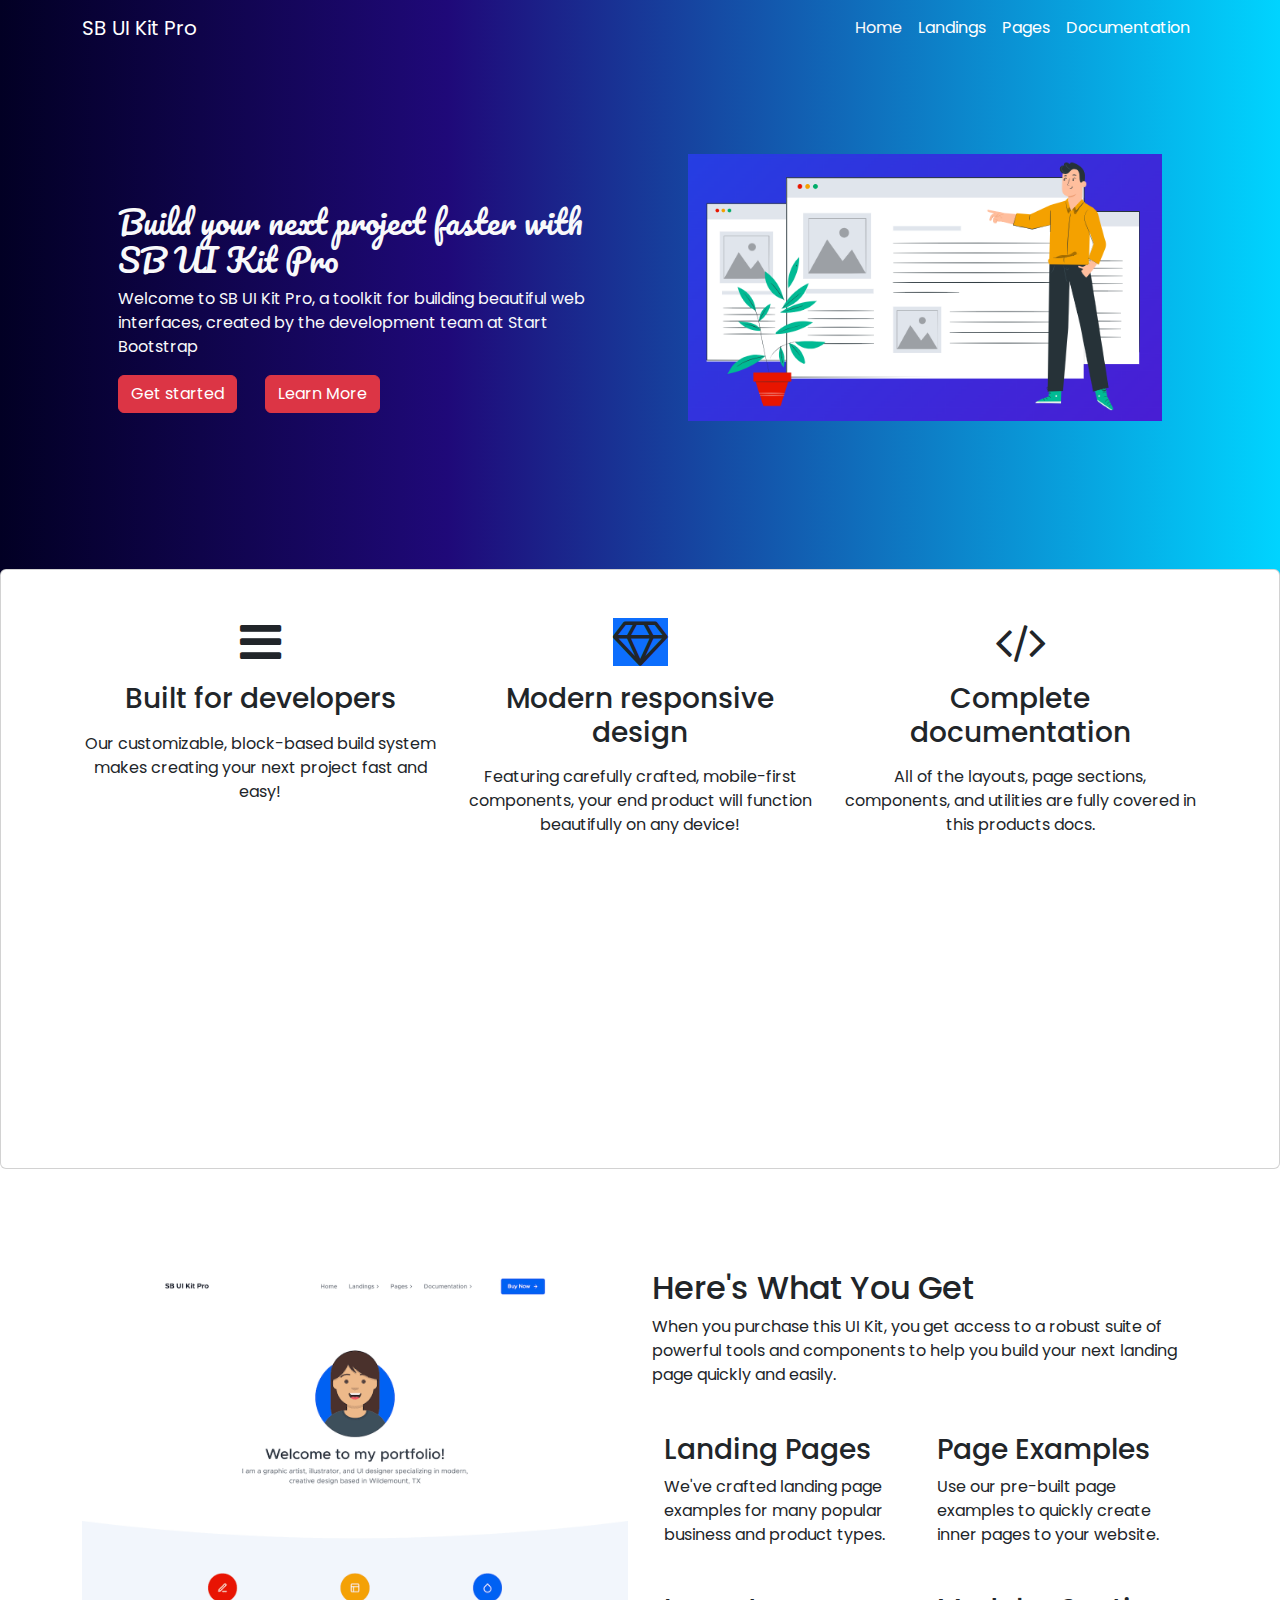
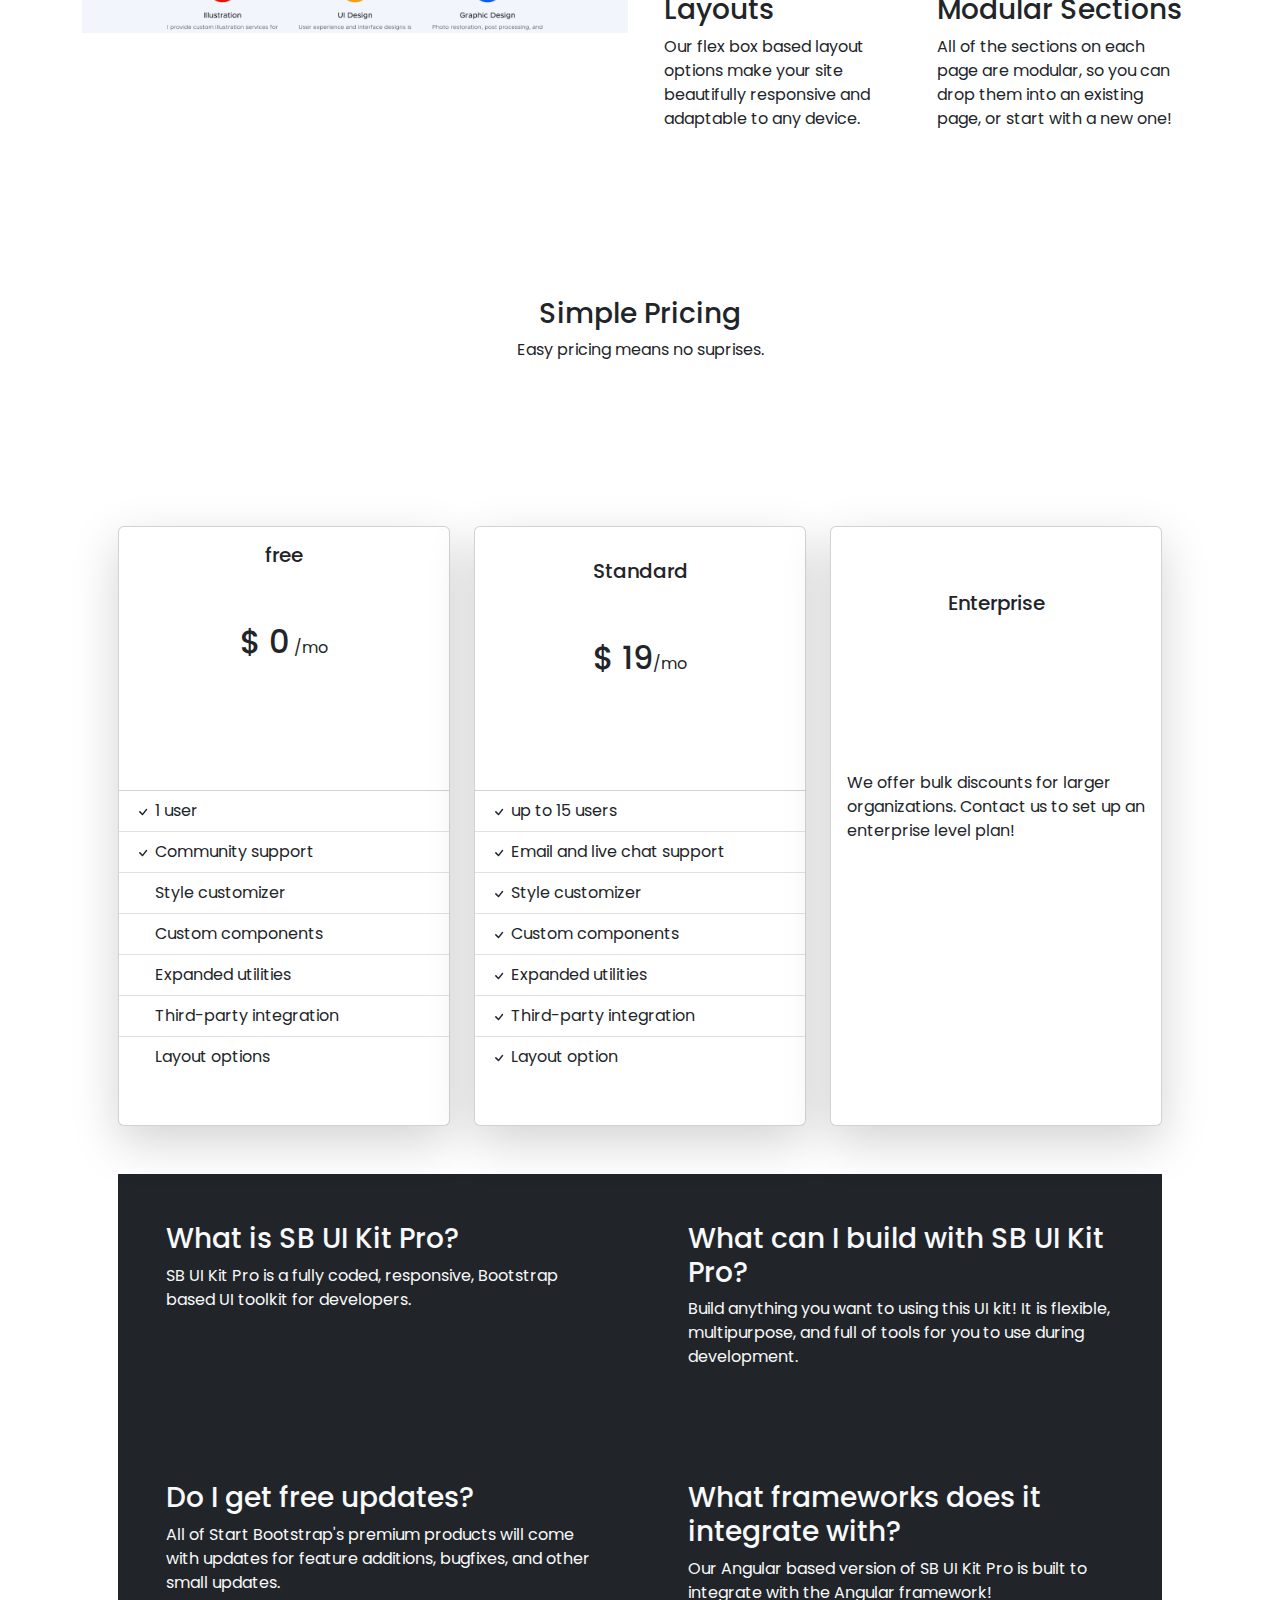
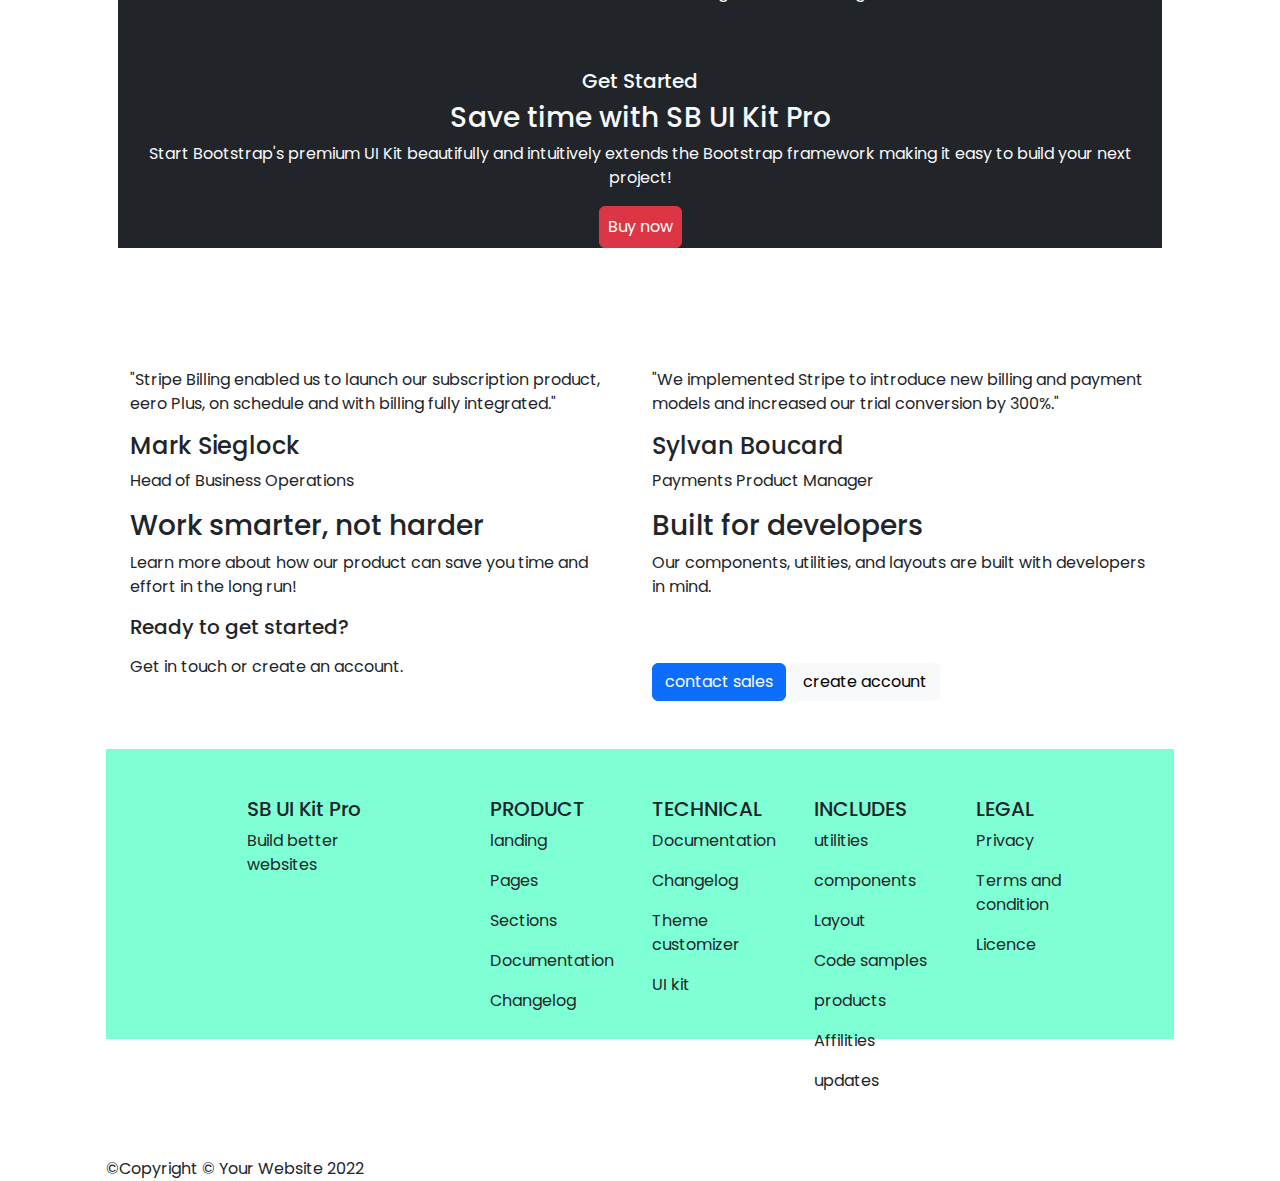
==== index (9).html @ eadfca97 "code chnge again" ====
<!DOCTYPE html>
<html>

<head>
  <title>website title</title>
  </title>
  <link rel="stylesheet" href="bootstrap/css/bootstrap.min.css">
  <link rel="stylesheet" href="css/stylesheet.css">
  <link rel="preconnect" href="https://fonts.googleapis.com">
  <link
    href="https://fonts.googleapis.com/css2?family=Pacifico&family=Poppins:ital,wght@0,100;0,200;0,300;0,400;0,500;0,600;1,100;1,200&display=swap"
    rel="stylesheet">
  <link rel="preconnect" href="https://fonts.gstatic.com" crossorigin>
  <link rel="stylesheet" href="https://cdnjs.cloudflare.com/ajax/libs/font-awesome/4.7.0/css/font-awesome.min.css">




</head>
<header>
  <nav class="navbar navbar-expand-lg ">
    <div class="container">
      <a class="navbar-brand" href="#">SB UI Kit Pro</a>
      <button class="navbar-toggler" type="button" data-bs-toggle="collapse" data-bs-target="#navbarNav"
        aria-controls="navbarNav" aria-expanded="false" aria-label="Toggle navigation">
        <span class="navbar-toggler-icon"></span>
      </button>
      <div class="collapse navbar-collapse justify-content-end" id="navbarNav">
        <ul class="navbar-nav">
          <li class="nav-item">
            <a class="nav-link text-light" aria-current="page" href="home">Home</a>
          </li>
          <li class="nav-item">
            <a class="nav-link" href="#">Landings</a>
          </li>
          <li class="nav-item">
            <a class="nav-link" href="#">Pages</a>
          </li>
          <li class="nav-item">
            <a class="nav-link" href="#">Documentation</a>
          </li>
        </ul>
      </div>
    </div>
  </nav>
</header>

<body>
  <div class="hero-image ">
    <div class="container pt-5 pb-5 text-light">
      <div class="row">
        <div class="col-lg-6 ps-5 pt-5">
          <h1>Build your next project faster with SB UI Kit Pro
          </h1>
          <p>Welcome to SB UI Kit Pro, a toolkit for building beautiful web interfaces, created by the development team
            at Start Bootstrap

          </p>
          <button class="btn btn-danger me-4">Get started</button>
          <button class="btn btn-danger">Learn More</button>


        </div>
        <div class="col-lg-6 px-5"> <img class="img-fluid " src="img/Screenshot (44).png">




      </div>
    </div>
  </div>
  <div class="card">
    <div class="container pt-5 pb-5">
      <div class="row">
        <div class="col-lg-4 text-center">
          <i class="fa-solid fa fa-bars fa-3x "></i>
          <h3 class="my-3">Built for developers
          </h3>
          <p>Our customizable, block-based build system makes creating your next project fast and easy!
          </p>
        </div>

        <div class="col-lg-4 text-center">
    
          
          <i class="fa-solid fa fa-diamond fa-3x bg-primary"></i>

          <h3 class="my-3">Modern responsive design

          </h3>
          <p>Featuring carefully crafted, mobile-first components, your end product will function beautifully on any
            device!


          </p>
        </div>
        <div class="col-lg-4 text-center">
          <i class="fa-solid fa fa-code fa-3x "></i>

          <h3 class="my-3">Complete documentation


          </h3>
          <p>All of the layouts, page sections, components, and utilities are fully covered in this products docs.




          </p>
        </div>






      </div>
    </div>
  </div>
  <div class="portfolio">
    <div class="container">
      <div class="row">
        <div class="col-lg-6  ">
          
         <img class="img-fluid " src="img/Multipurpose - SB UI Kit Pro Angular_files/landing-portfolio.png">

          

        </div>

        <div class="col-lg-6 ">
          <h2 my-3>Here's What You Get
          </h2>
          <p>When you purchase this UI Kit, you get access to a robust suite of powerful tools and components to help
            you build your next landing page quickly and easily.

          </p>
          <div class="container">
            <div class="row">
              <div class="col 1">
                <h3>Landing Pages
                </h3>
                <p>We've crafted landing page examples for many popular business and product types.

                </p>
              </div>
              <div class="col 2">
                <h3>Page Examples

                </h3>
                <p>Use our pre-built page examples to quickly create inner pages to your website.

                </p>
              </div>
              <div class="w-100"></div>
              <div class="col 3">
                <h3>Layouts
                </h3>
                <p>
                  Our flex box based layout options make your site beautifully responsive and adaptable to any device.


                </p>
              </div>
              <div class="col 3">
                <h3>Modular Sections

                </h3>
                <p>
                  All of the sections on each page are modular, so you can drop them into an existing page, or start
                  with a new one!
                </p>
              </div>
            </div>
          </div>

        </div>



      </div>
    </div>
  </div>



  <div class="pricing">
    <div class="container text-center">
      <h3>Simple Pricing
      </h3>
      <p>Easy pricing means no suprises.

      </p>

    </div>
  </div>


  <div class="container-fluid">
    <div class="container p-5">
      <div class="row">
        <div class="col-lg-4 ">
          <div class="card shadow-lg">
            <div class="card-body ">
              <div class="text-center ">
                <h5 class="card-title">free</h5>

                <br><br>
                <span class="h2">$ 0</span> /mo
                <br><br>
              </div>

            </div>
            <ul class="list-group list-group-flush pb-5">
              <li class="list-group-item"><svg xmlns="http://www.w3.org/2000/svg" width="16" height="16"
                  fill="currentColor" class="bi bi-check" viewBox="0 0 16 16">
                  <path
                    d="M10.97 4.97a.75.75 0 0 1 1.07 1.05l-3.99 4.99a.75.75 0 0 1-1.08.02L4.324 8.384a.75.75 0 1 1 1.06-1.06l2.094 2.093 3.473-4.425a.267.267 0 0 1 .02-.022z" />
                </svg> 1 user</li>
              <li class="list-group-item"><svg xmlns="http://www.w3.org/2000/svg" width="16" height="16"
                  fill="currentColor" class="bi bi-check" viewBox="0 0 16 16">
                  <path
                    d="M10.97 4.97a.75.75 0 0 1 1.07 1.05l-3.99 4.99a.75.75 0 0 1-1.08.02L4.324 8.384a.75.75 0 1 1 1.06-1.06l2.094 2.093 3.473-4.425a.267.267 0 0 1 .02-.022z" />
                </svg> Community support</li>
              <li class="list-group-item"><svg xmlns="http://www.w3.org/2000/svg" width="16" height="16"
                  fill="currentColor" class="bi bi-check" viewBox="0 0 16 16">

                </svg> Style customizer</li>
              <li class="list-group-item"><svg xmlns="http://www.w3.org/2000/svg" width="16" height="16"
                  fill="currentColor" class="bi bi-check" viewBox="0 0 16 16">
                </svg> Custom components </li>

              <li class="list-group-item"><svg xmlns="http://www.w3.org/2000/svg" width="16" height="16"
                  fill="currentColor" class="bi bi-check" viewBox="0 0 16 16">
                </svg> Expanded utilities</li>

              <li class="list-group-item"><svg xmlns="http://www.w3.org/2000/svg" width="16" height="16"
                  fill="currentColor" class="bi bi-check" viewBox="0 0 16 16">
                </svg> Third-party integration</li>

              <li class="list-group-item"><svg xmlns="http://www.w3.org/2000/svg" width="16" height="16"
                  fill="currentColor" class="bi bi-check" viewBox="0 0 16 16">
                </svg> Layout options</li>


            </ul>

          </div>
        </div>
        <div class="col-lg-4  ">
          <div class="card  shadow-lg">
            <div class="card-body">
              <div class="text-center p-3">
                <h5 class="card-title">Standard</h5>

                <br><br>
                <span class="h2">$ 19</span>/mo
                <br><br>
              </div>

            </div>
            <ul class="list-group list-group-flush pb-5">
              <li class="list-group-item"><svg xmlns="http://www.w3.org/2000/svg" width="16" height="16"
                  fill="currentColor" class="bi bi-check" viewBox="0 0 16 16">
                  <path
                    d="M10.97 4.97a.75.75 0 0 1 1.07 1.05l-3.99 4.99a.75.75 0 0 1-1.08.02L4.324 8.384a.75.75 0 1 1 1.06-1.06l2.094 2.093 3.473-4.425a.267.267 0 0 1 .02-.022z" />
                </svg> up to 15 users</li>
              <li class="list-group-item"><svg xmlns="http://www.w3.org/2000/svg" width="16" height="16"
                  fill="currentColor" class="bi bi-check" viewBox="0 0 16 16">
                  <path
                    d="M10.97 4.97a.75.75 0 0 1 1.07 1.05l-3.99 4.99a.75.75 0 0 1-1.08.02L4.324 8.384a.75.75 0 1 1 1.06-1.06l2.094 2.093 3.473-4.425a.267.267 0 0 1 .02-.022z" />
                </svg> Email and live chat support</li>
              <li class="list-group-item"><svg xmlns="http://www.w3.org/2000/svg" width="16" height="16"
                  fill="currentColor" class="bi bi-check" viewBox="0 0 16 16">
                  <path
                    d="M10.97 4.97a.75.75 0 0 1 1.07 1.05l-3.99 4.99a.75.75 0 0 1-1.08.02L4.324 8.384a.75.75 0 1 1 1.06-1.06l2.094 2.093 3.473-4.425a.267.267 0 0 1 .02-.022z" />
                </svg> Style customizer</li>
              <li class="list-group-item"><svg xmlns="http://www.w3.org/2000/svg" width="16" height="16"
                  fill="currentColor" class="bi bi-check" viewBox="0 0 16 16">
                  <path
                    d="M10.97 4.97a.75.75 0 0 1 1.07 1.05l-3.99 4.99a.75.75 0 0 1-1.08.02L4.324 8.384a.75.75 0 1 1 1.06-1.06l2.094 2.093 3.473-4.425a.267.267 0 0 1 .02-.022z" />
                </svg> Custom components</li>



              <li class="list-group-item"><svg xmlns="http://www.w3.org/2000/svg" width="16" height="16"
                  fill="currentColor" class="bi bi-check" viewBox="0 0 16 16">
                  <path
                    d="M10.97 4.97a.75.75 0 0 1 1.07 1.05l-3.99 4.99a.75.75 0 0 1-1.08.02L4.324 8.384a.75.75 0 1 1 1.06-1.06l2.094 2.093 3.473-4.425a.267.267 0 0 1 .02-.022z" />
                </svg> Expanded utilities</li>


              <li class="list-group-item"><svg xmlns="http://www.w3.org/2000/svg" width="16" height="16"
                  fill="currentColor" class="bi bi-check" viewBox="0 0 16 16">
                  <path
                    d="M10.97 4.97a.75.75 0 0 1 1.07 1.05l-3.99 4.99a.75.75 0 0 1-1.08.02L4.324 8.384a.75.75 0 1 1 1.06-1.06l2.094 2.093 3.473-4.425a.267.267 0 0 1 .02-.022z" />
                </svg> Third-party integration</li>

              <li class="list-group-item"><svg xmlns="http://www.w3.org/2000/svg" width="16" height="16"
                  fill="currentColor" class="bi bi-check" viewBox="0 0 16 16">
                  <path
                    d="M10.97 4.97a.75.75 0 0 1 1.07 1.05l-3.99 4.99a.75.75 0 0 1-1.08.02L4.324 8.384a.75.75 0 1 1 1.06-1.06l2.094 2.093 3.473-4.425a.267.267 0 0 1 .02-.022z" />
                </svg> Layout option</li>


            </ul>

          </div>
        </div>

        <div class="col-lg-4 ">
          <div class="card  shadow-lg">
            <div class="card-body">
              <div class="text-center p-5">
                <h5 class="card-title">Enterprise</h5>


              </div>
              <p class="card-text ">We offer bulk discounts for larger organizations. Contact us to set up an enterprise
                level plan!

              </p>
            </div>
          </div>

        </div>
         <div class="build">
        <div class="container my-5 text-light bg-dark">
          <div class="row">
            <div class="col-lg-6 p-5">
              <h3>What is SB UI Kit Pro?

              </h3>
              <p>SB UI Kit Pro is a fully coded, responsive, Bootstrap based UI toolkit for developers.



              </p>
            </div>
            <div class="col-lg-6 p-5">
              <h3>
                What can I build with SB UI Kit Pro?

              </h3>
              <p>Build anything you want to using this UI kit! It is flexible, multipurpose, and full of tools for
                you to use during development.



              </p>
            </div>


            <div class="col-lg-6 p-5">
              <h3>Do I get free updates?

              </h3>
              <p>
                All of Start Bootstrap's premium products will come with updates for feature additions, bugfixes,
                and other small updates.



              </p>
            </div>
            <div class="col-lg-6 p-5">
              <h3>What frameworks does it integrate with?


              </h3>
              <p>Our Angular based version of SB UI Kit Pro is built to integrate with the Angular framework!

              </p>
            </div>
          </div>
          <div class="container mx-auto text-center bg-dark text-light">
            <h5>Get Started
  
            </h5>
            <h3 >Save time with SB UI Kit Pro
            </h3>
            <p>Start Bootstrap's premium UI Kit beautifully and intuitively extends the Bootstrap framework making it
              easy to build your next project!
  
  
  
            </p>
            <button class="btn btn-danger p-2">Buy now</button>
  
          </div>
        </div>
         </div>

        


        <div class="insta">
          <div class="container mt-5">
            <div class="row">
              <div class="col-6">
                <img src="img/Screenshot (48).png" alt="" srcset="">
                <p>"Stripe Billing enabled us to launch our subscription product, eero Plus, on schedule and with
                  billing fully integrated."

                </p>
                <h4>Mark Sieglock
                </h4>
                <p>Head of Business Operations
                </p>
              </div>
              <div class="col-6">
                <img src="img/Screenshot (49).png" alt="" srcset="">
                <p>"We implemented Stripe to introduce new billing and payment models and increased our trial
                  conversion by 300%."

                </p>
                <h4>Sylvan Boucard
                </h4>
                <p>Payments Product Manager
                </p>

              </div>
            </div>
          </div>
        </div>

<div class="work">
  <div class="container ">
    <div class="row ">
      <div class="col-6   ">
        <h3 >Work smarter, not harder
        </h3>
        <p>Learn more about how our product can save you time and effort in the long run!
       <h5>Ready to get started?
        </h5>
        </p>
        <p>Get in touch or create an account.

        <p>


    
      </div>
      <div class="col-6">
        <h3>Built for developers
        </h3>
        <p>Our components, utilities, and layouts are built with developers in mind.

        </p>
        <div class="btn btn-primary mt-5">contact sales</div>
        <div class="btn btn-light mt-5">create account</div>

      </div>
    </div>
  </div>
</div>















        <footer class="mt-5">
          <div class="container p-5">
          <div class="row">
            <div class="col-2 mx-auto">
              <h5>SB UI Kit Pro
              </h5>
              <p>Build better websites
              </p>
            </div>
            
            <div class="col-2">
              <h5>PRODUCT</h5>
              <P>landing</P>
              <p>Pages</p>
              <p>Sections</p>
              <p>Documentation</p>
              <p>Changelog</p>
              
            </div>
            <div class="col-2">
              <h5>TECHNICAL
              </h5>
              <p>Documentation</p>
              <p>Changelog</p>
              <p>Theme customizer</p>
              <p>UI kit</p>
              
            </div>
            <div class="col-2">
              <h5>INCLUDES
              </h5>
              <p>utilities</p>
              <p>components</p>
              <p>Layout</p>
              <p>Code samples</p>
              <p>products</p>
              <p>Affilities</p>
              <p>updates</p>
            </div>
            <div class="col-2">
              <h5>LEGAL
              </h5>
              <p>Privacy</p>
              <p>Terms and condition</p>
              <p>Licence</p>
              
            </div>
            </div>
          </div>
          <div class="row">
            &copy;Copyright © Your Website 2022

            

          </div>
        </footer>





        <script src="bootstrap/js/bootstrap.bundle.js"></script>
        <script src="bootstrap/js/bootstrap.min.js"></script>
</body>


</html>
---- css/stylesheet.css ----
body{
	font-family: 'Poppins', sans-serif;

}
.navbar{
	background: rgb(2,0,36);
background: linear-gradient(90deg, rgba(2,0,36,1) 0%, rgba(31,9,121,1) 35%, rgba(0,212,255,1) 100%);

}
.navbar a{
	color: white;

}

.hero-image{
	background: rgb(2,0,36);
background: linear-gradient(90deg, rgba(2,0,36,1) 0%, rgba(31,9,121,1) 35%, rgba(0,212,255,1) 100%);
	height: 600px;
	padding-top: 50px;
	
}

.hero-image h1{
	font-family: 'Pacifico', cursive;
	font-size: 2em;

}
.card{
	margin-top: 100px;
	height: 600px;
	
}
.card-text {padding-top: 100px;

}

.portfolio{
	margin-top: 100px;
}
.col{
	margin-top: 30px;
}
.pricing{
	margin-top: 150px;
}
footer{
	background-color: aquamarine;
	height: 290px;
}
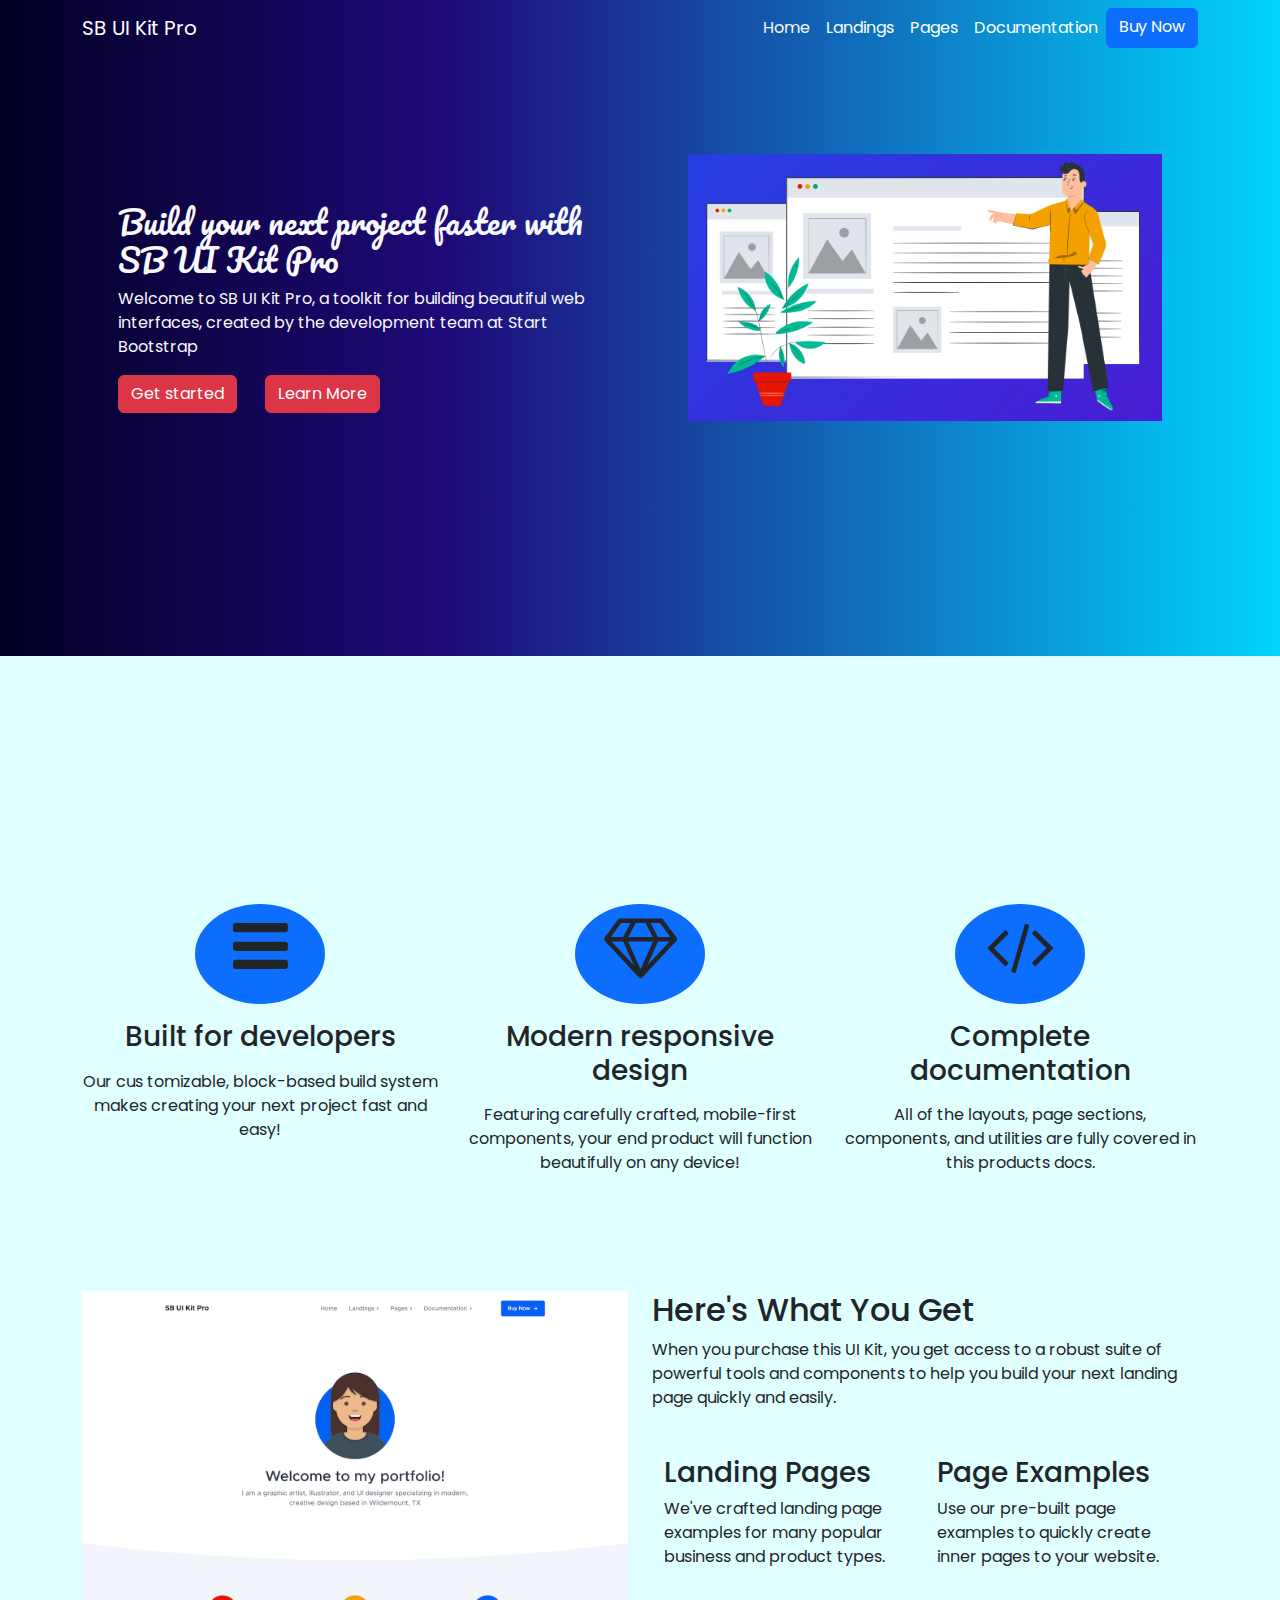
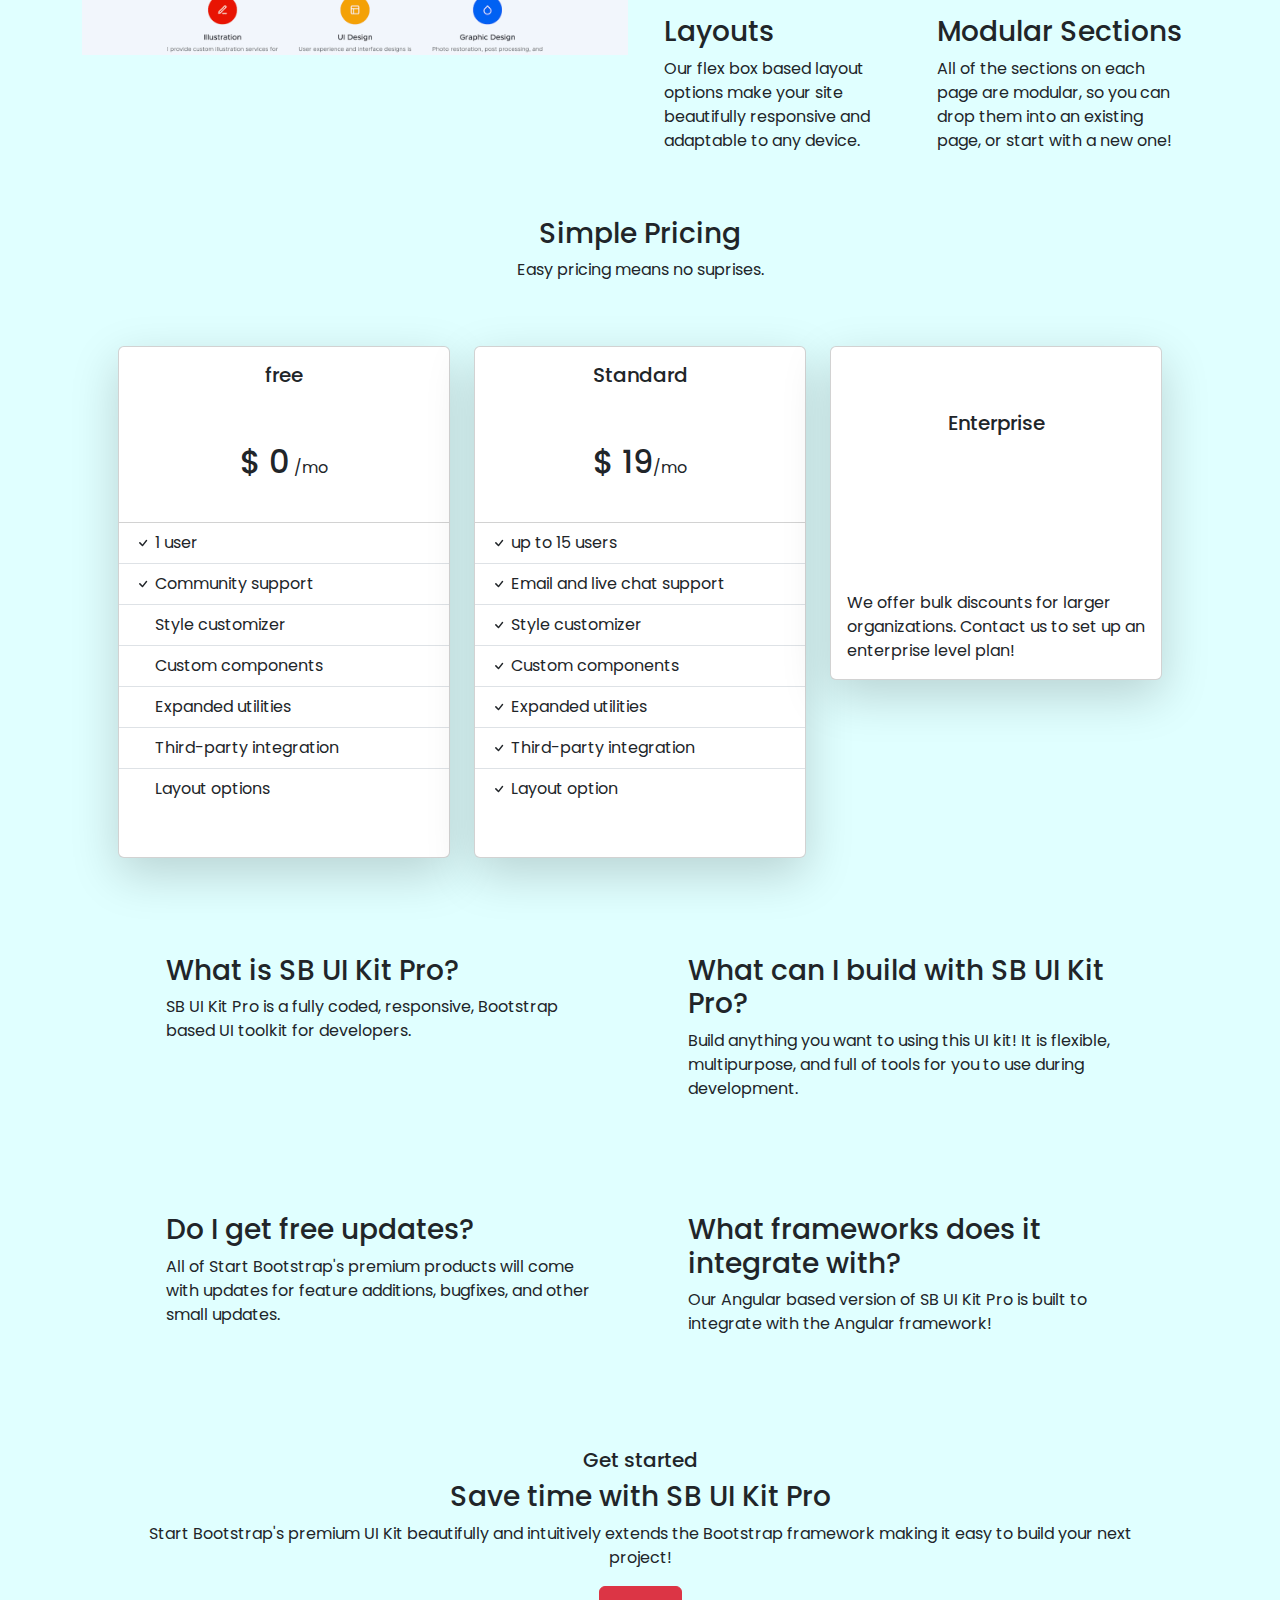
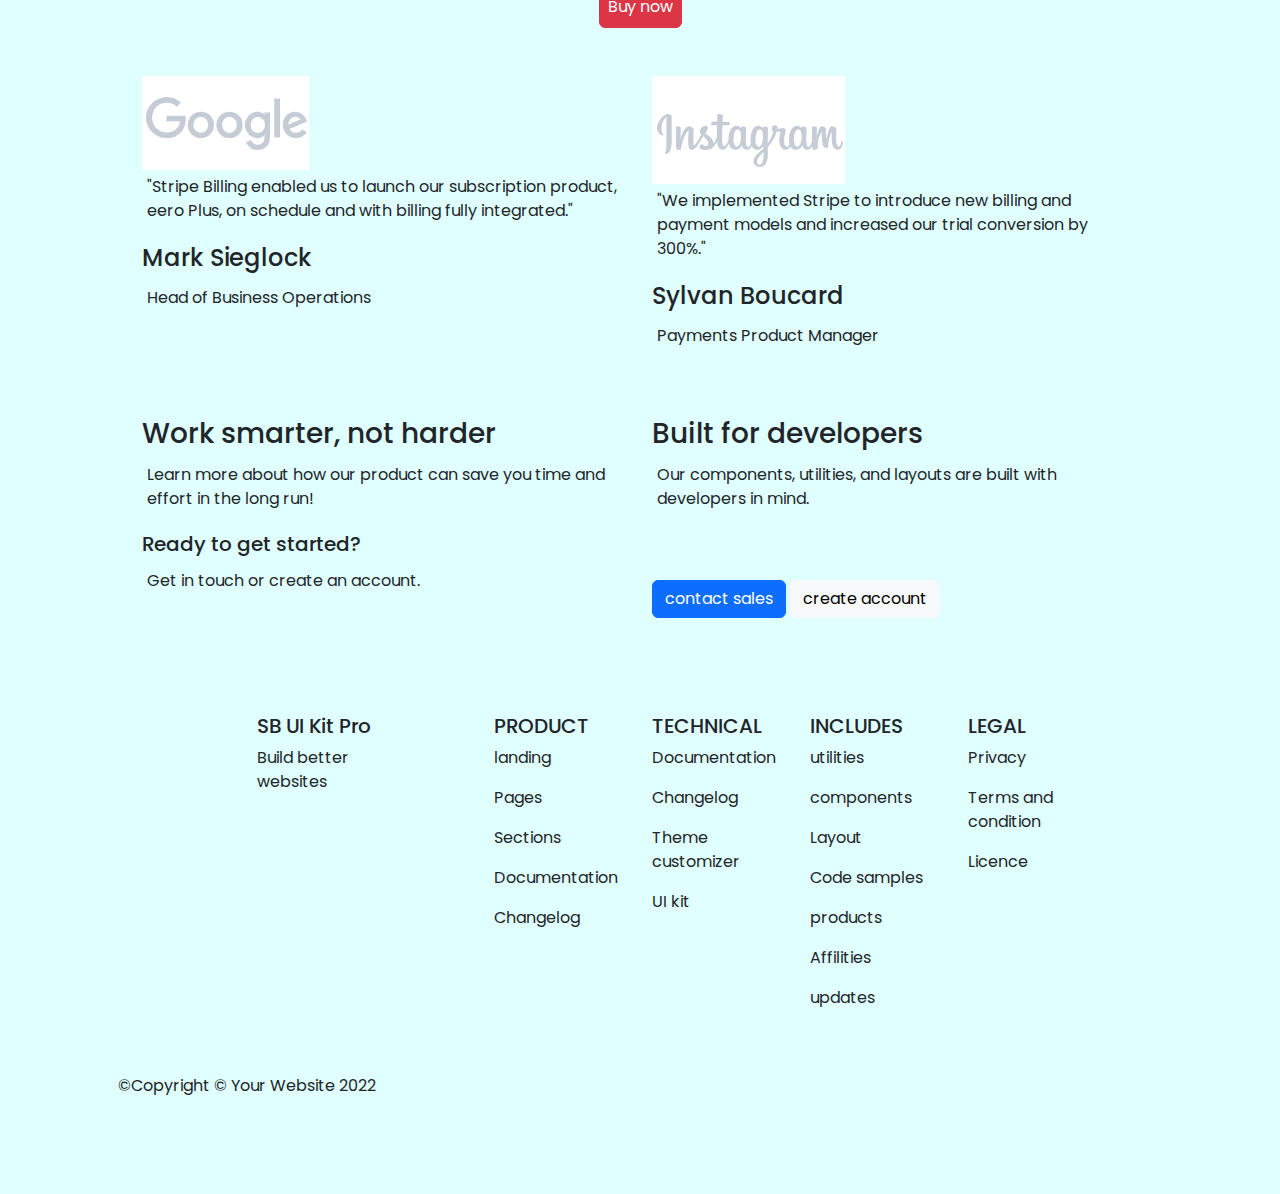
==== commit 20ca0c94: "changes" ====
--- a/index (9).html
+++ b/index (9).html
@@ -29,24 +29,26 @@
         <ul class="navbar-nav">
           <li class="nav-item">
             <a class="nav-link text-light" aria-current="page" href="home">Home</a>
-          </li>
+          </li> 
           <li class="nav-item">
             <a class="nav-link" href="#">Landings</a>
-          </li>
-          <li class="nav-item">
+          </li> 
+          <li cl ass="nav-item">
             <a class="nav-link" href="#">Pages</a>
-          </li>
+          </li> 
           <li class="nav-item">
             <a class="nav-link" href="#">Documentation</a>
           </li>
-        </ul>
+          <div class="btn btn-primary">Buy Now</div>
+        </ul> 
       </div>
     </div>
   </nav>
-</header>
-
-<body>
-  <div class="hero-image ">
+  
+
+  <div class="hero-image">
+    
+
     <div class="container pt-5 pb-5 text-light">
       <div class="row">
         <div class="col-lg-6 ps-5 pt-5">
@@ -63,27 +65,30 @@
         </div>
         <div class="col-lg-6 px-5"> <img class="img-fluid " src="img/Screenshot (44).png">
 
+          </div>
 
 
 
       </div>
     </div>
   </div>
-  <div class="card">
-    <div class="container pt-5 pb-5">
+</header>
+<body>
+  <div class="solid">
+    <div class="container pt-5 ">
       <div class="row">
         <div class="col-lg-4 text-center">
-          <i class="fa-solid fa fa-bars fa-3x "></i>
+          <i class="fa-solid fa fa-bars fa-4x  bg-primary"></i>
           <h3 class="my-3">Built for developers
           </h3>
-          <p>Our customizable, block-based build system makes creating your next project fast and easy!
+          <p>Our cus tomizable, block-based build system makes creating your next project fast and easy!
           </p>
         </div>
 
         <div class="col-lg-4 text-center">
     
           
-          <i class="fa-solid fa fa-diamond fa-3x bg-primary"></i>
+          <i class="fa-solid fa fa-diamond fa-4x bg-primary"></i>
 
           <h3 class="my-3">Modern responsive design
 
@@ -95,7 +100,7 @@
           </p>
         </div>
         <div class="col-lg-4 text-center">
-          <i class="fa-solid fa fa-code fa-3x "></i>
+          <i class="fa-solid fa fa-code fa-4x  bg-primary"></i>
 
           <h3 class="my-3">Complete documentation
 
@@ -175,23 +180,15 @@
           </div>
 
         </div>
-
+         <div class="col-12 text-center pt-5">
+          <h3>Simple Pricing</h3>
+         <p>Easy pricing means no suprises.
+          </p>
+
+         </div>
 
 
       </div>
-    </div>
-  </div>
-
-
-
-  <div class="pricing">
-    <div class="container text-center">
-      <h3>Simple Pricing
-      </h3>
-      <p>Easy pricing means no suprises.
-
-      </p>
-
     </div>
   </div>
 
@@ -250,7 +247,7 @@
         <div class="col-lg-4  ">
           <div class="card  shadow-lg">
             <div class="card-body">
-              <div class="text-center p-3">
+              <div class="text-center ">
                 <h5 class="card-title">Standard</h5>
 
                 <br><br>
@@ -325,7 +322,7 @@
 
         </div>
          <div class="build">
-        <div class="container my-5 text-light bg-dark">
+        <div class="container my-5 ">
           <div class="row">
             <div class="col-lg-6 p-5">
               <h3>What is SB UI Kit Pro?
@@ -372,24 +369,17 @@
 
               </p>
             </div>
-          </div>
-          <div class="container mx-auto text-center bg-dark text-light">
-            <h5>Get Started
-  
-            </h5>
-            <h3 >Save time with SB UI Kit Pro
-            </h3>
-            <p>Start Bootstrap's premium UI Kit beautifully and intuitively extends the Bootstrap framework making it
-              easy to build your next project!
-  
-  
-  
-            </p>
-            <button class="btn btn-danger p-2">Buy now</button>
-  
-          </div>
-        </div>
-         </div>
+           <div class="col-12 mt-5 text-center ">
+           <h5>Get started</h5>
+           <h3 >Save time with SB UI Kit Pro</h3>
+           <p>Start Bootstrap's premium UI Kit beautifully and intuitively extends the Bootstrap framework making it easy to build your next project!</p>
+           <button class="btn btn-danger p-2">Buy now</button>
+
+
+           </div>
+          </div>
+          
+        
 
         
 
@@ -398,7 +388,7 @@
           <div class="container mt-5">
             <div class="row">
               <div class="col-6">
-                <img src="img/Screenshot (48).png" alt="" srcset="">
+                <img src="img/Screenshot (48).png " alt="" srcset="">
                 <p>"Stripe Billing enabled us to launch our subscription product, eero Plus, on schedule and with
                   billing fully integrated."
 
@@ -420,41 +410,37 @@
                 </p>
 
               </div>
-            </div>
-          </div>
-        </div>
-
-<div class="work">
-  <div class="container ">
-    <div class="row ">
-      <div class="col-6   ">
-        <h3 >Work smarter, not harder
-        </h3>
-        <p>Learn more about how our product can save you time and effort in the long run!
-       <h5>Ready to get started?
-        </h5>
-        </p>
-        <p>Get in touch or create an account.
-
-        <p>
-
+              <div class="col-6 pt-5">
+                 <h3>Work smarter, not harder
+                </h3>
+                <p>Learn more about how our product can save you time and effort in the long run!</p>
+
+       <h5>Ready to get started?</h5>
+       <p>Get in touch or create an account.</p>
+
+
+              </div>
+              
+        <div class="col-6 pt-5">
+          <h3>Built for developers</h3>
+          <p>Our components, utilities, and layouts are built with developers in mind.</p>
+              <div class="btn btn-primary mt-5">contact sales</div>
+              <div class="btn btn-light mt-5">create account</div>
+
+
+            </div>
+          </div>
+        </div>
+
+
+
+
+
+        </div>
 
     
-      </div>
-      <div class="col-6">
-        <h3>Built for developers
-        </h3>
-        <p>Our components, utilities, and layouts are built with developers in mind.
-
-        </p>
-        <div class="btn btn-primary mt-5">contact sales</div>
-        <div class="btn btn-light mt-5">create account</div>
-
-      </div>
-    </div>
-  </div>
-</div>
-
+      
+      
 
 
 
--- a/css/stylesheet.css
+++ b/css/stylesheet.css
@@ -1,5 +1,6 @@
 body{
 	font-family: 'Poppins', sans-serif;
+	background-color: lightcyan;
 
 }
 .navbar{
@@ -17,19 +18,25 @@
 background: linear-gradient(90deg, rgba(2,0,36,1) 0%, rgba(31,9,121,1) 35%, rgba(0,212,255,1) 100%);
 	height: 600px;
 	padding-top: 50px;
+}
 	
-}
+
+	
+
+	
 
 .hero-image h1{
 	font-family: 'Pacifico', cursive;
 	font-size: 2em;
 
 }
-.card{
-	margin-top: 100px;
-	height: 600px;
+.solid{	margin-top: 200px;
+	
+
 	
 }
+
+
 .card-text {padding-top: 100px;
 
 }
@@ -40,10 +47,14 @@
 .col{
 	margin-top: 30px;
 }
-.pricing{
-	margin-top: 150px;
+
+.insta p{
+	padding:5px ;
 }
-footer{
-	background-color: aquamarine;
-	height: 290px;
-}+.solid i{ 
+	border-radius: 50%;
+	width: 130px;
+	height: 100px;
+	padding-top: 10px;
+}
+
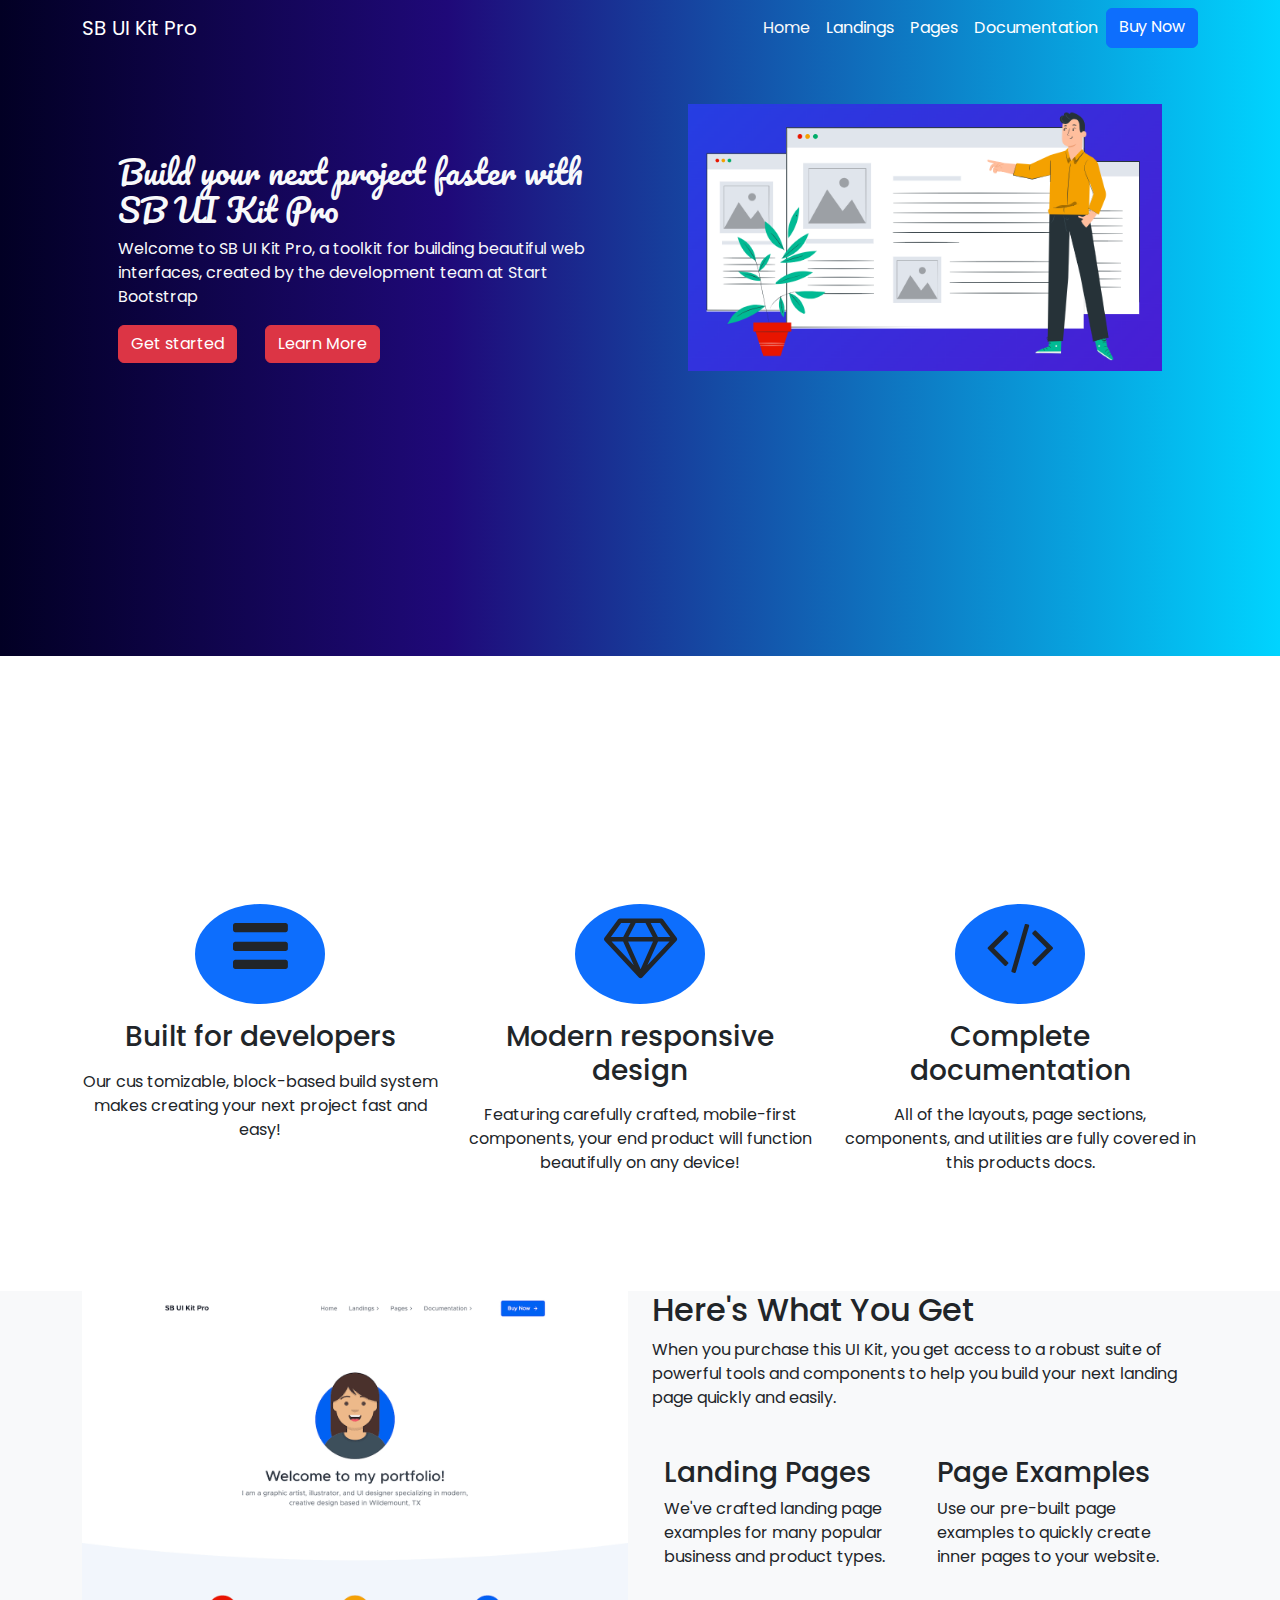
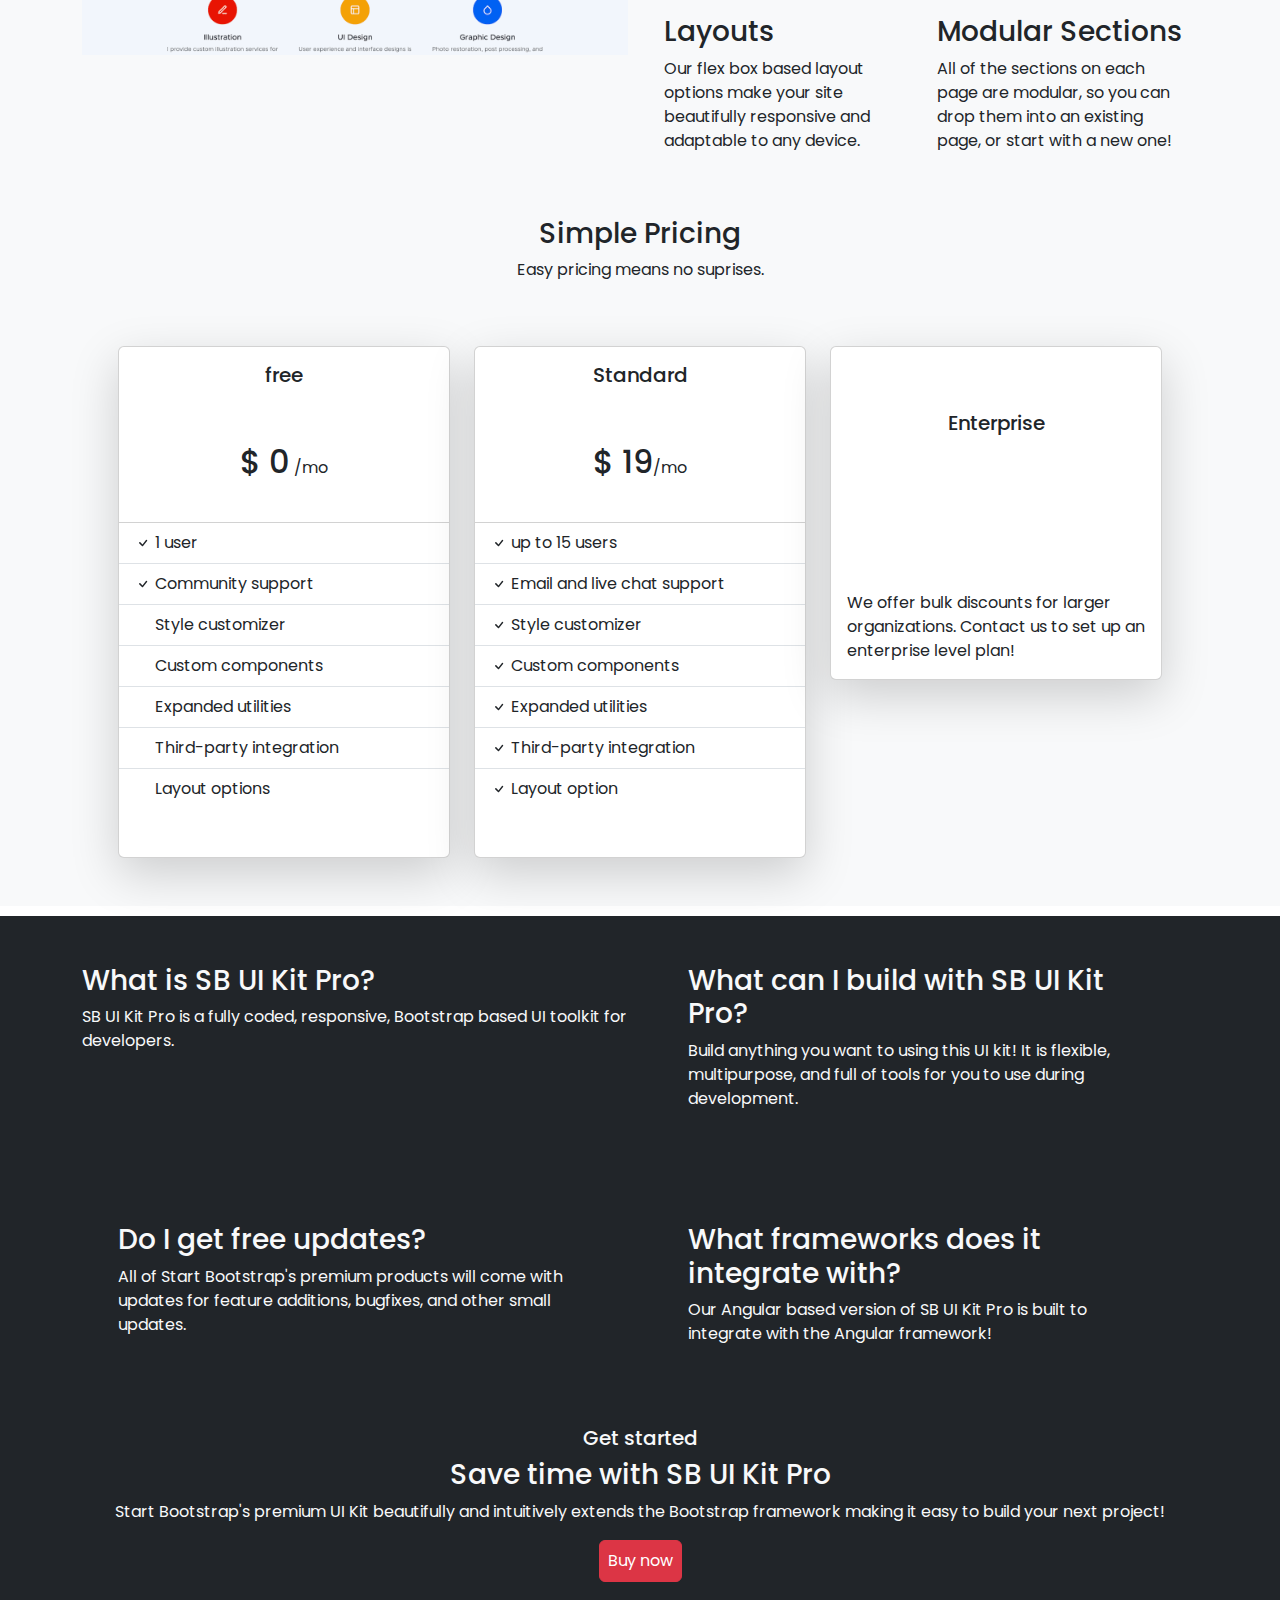
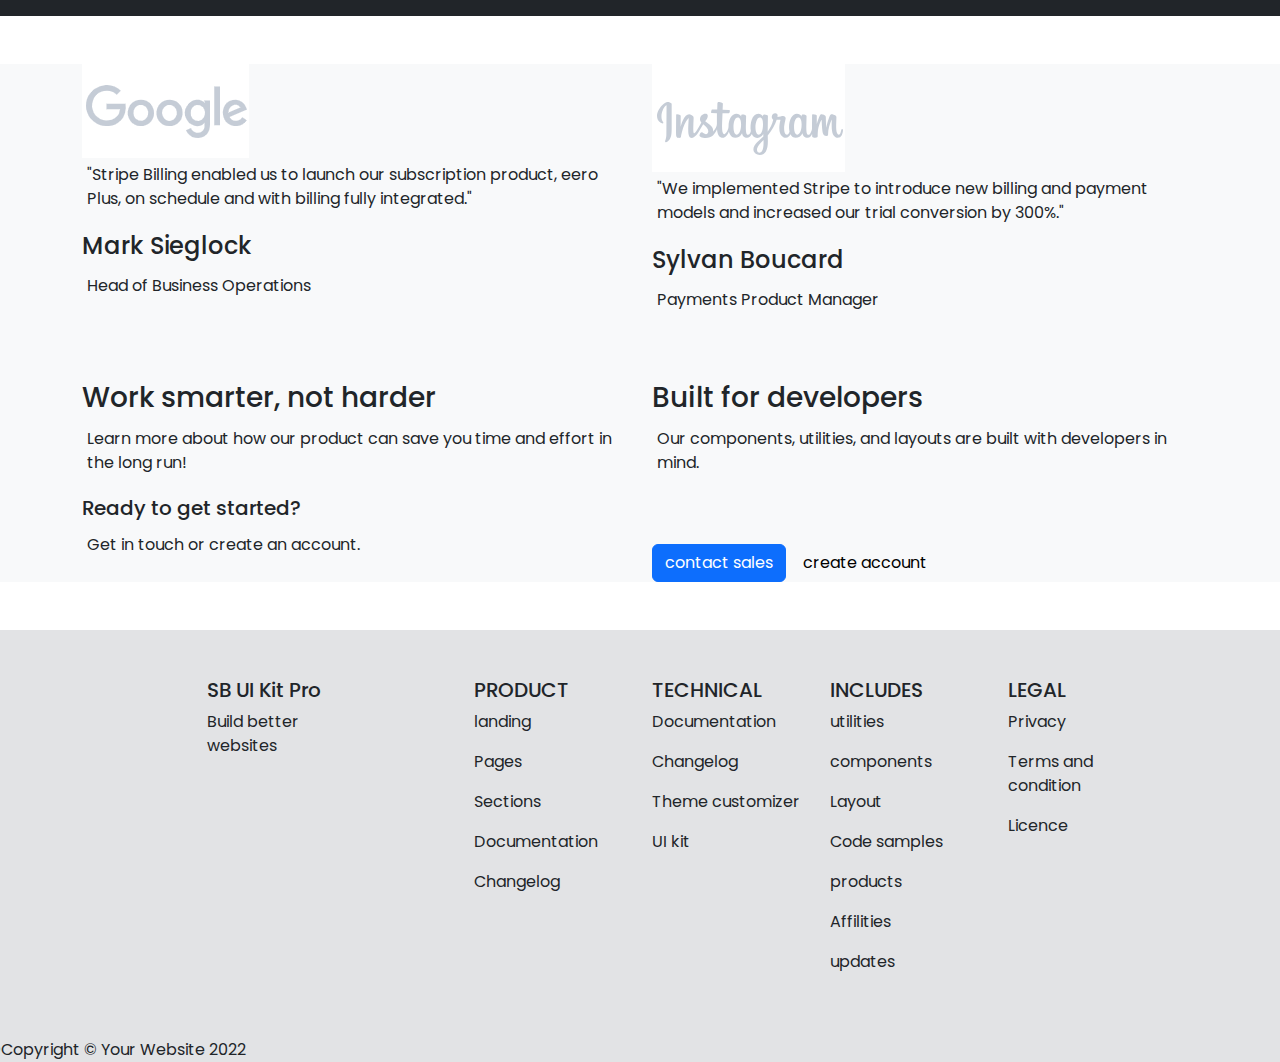
==== commit fece40f1: "final" ====
--- a/index (9).html
+++ b/index (9).html
@@ -18,6 +18,7 @@
 
 </head>
 <header>
+   
   <nav class="navbar navbar-expand-lg ">
     <div class="container">
       <a class="navbar-brand" href="#">SB UI Kit Pro</a>
@@ -48,6 +49,7 @@
 
   <div class="hero-image">
     
+    
 
     <div class="container pt-5 pb-5 text-light">
       <div class="row">
@@ -67,11 +69,12 @@
 
           </div>
 
-
+          
 
       </div>
     </div>
   </div>
+  
 </header>
 <body>
   <div class="solid">
@@ -122,8 +125,8 @@
       </div>
     </div>
   </div>
-  <div class="portfolio">
-    <div class="container">
+  <div class="portfolio bg-light">
+    <div class="container ">
       <div class="row">
         <div class="col-lg-6  ">
           
@@ -193,7 +196,7 @@
   </div>
 
 
-  <div class="container-fluid">
+  <div class="container-fluid bg-light ">
     <div class="container p-5">
       <div class="row">
         <div class="col-lg-4 ">
@@ -321,10 +324,13 @@
           </div>
 
         </div>
-         <div class="build">
-        <div class="container my-5 ">
+      </div>
+    </div>
+  </div>
+         <div class="build bg-dark text-light ">
+        <div class="container ">
           <div class="row">
-            <div class="col-lg-6 p-5">
+            <div class="col-lg-6 mt-5">
               <h3>What is SB UI Kit Pro?
 
               </h3>
@@ -369,7 +375,7 @@
 
               </p>
             </div>
-           <div class="col-12 mt-5 text-center ">
+           <div class="col-12 mt-3 text-center ">
            <h5>Get started</h5>
            <h3 >Save time with SB UI Kit Pro</h3>
            <p>Start Bootstrap's premium UI Kit beautifully and intuitively extends the Bootstrap framework making it easy to build your next project!</p>
@@ -378,13 +384,15 @@
 
            </div>
           </div>
+        </div>
+         </div>
           
         
 
         
 
 
-        <div class="insta">
+        <div class="insta bg-light">
           <div class="container mt-5">
             <div class="row">
               <div class="col-6">
@@ -438,6 +446,7 @@
 
         </div>
 
+
     
       
       
@@ -455,7 +464,7 @@
 
 
 
-        <footer class="mt-5">
+        <footer class="mt-5 bg-secondary-subtle">
           <div class="container p-5">
           <div class="row">
             <div class="col-2 mx-auto">
--- a/css/stylesheet.css
+++ b/css/stylesheet.css
@@ -1,7 +1,12 @@
 body{
 	font-family: 'Poppins', sans-serif;
-	background-color: lightcyan;
+	
+	
 
+}
+body .insta{
+
+	
 }
 .navbar{
 	background: rgb(2,0,36);
@@ -17,11 +22,9 @@
 	background: rgb(2,0,36);
 background: linear-gradient(90deg, rgba(2,0,36,1) 0%, rgba(31,9,121,1) 35%, rgba(0,212,255,1) 100%);
 	height: 600px;
-	padding-top: 50px;
+	
+	
 }
-	
-
-	
 
 	
 
@@ -57,4 +60,8 @@
 	height: 100px;
 	padding-top: 10px;
 }
-
+.build{
+	margin-top: 10px;
+	margin-bottom: 20px;
+	height: 700px;
+}